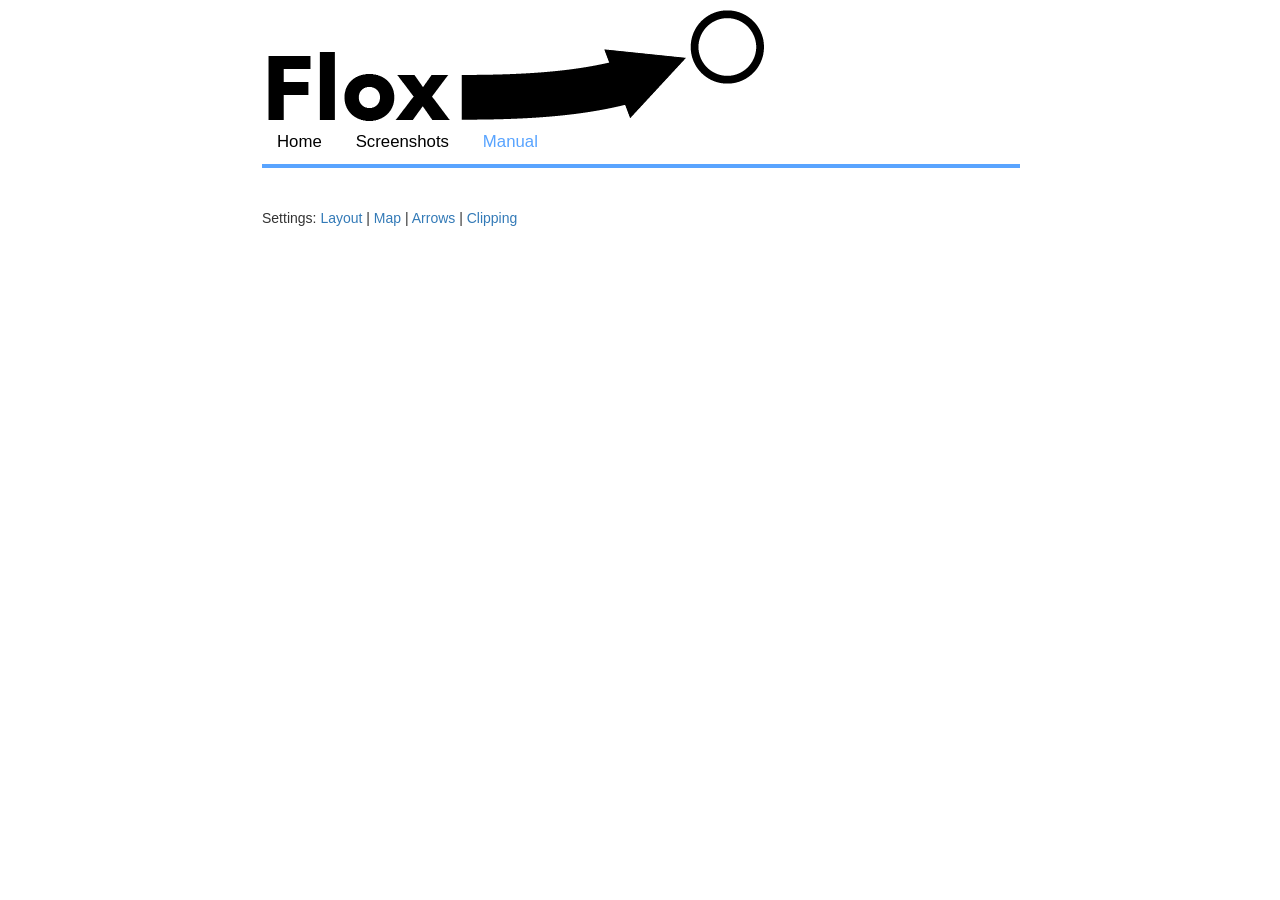
==== arrowSettings.html @ 4deaf3a1 "Added various pages and bits of content" ====
<!DOCTYPE html>
<html>
<head>
	<title>Flox Arrows</title>

    <link rel="stylesheet" href="bootstrap.min.css"/>
    <link rel="stylesheet" type="text/css" href="flox-info.css">
    
</head>

<body>

	<div id="pageHeader">
		<div id="title">
			<img id="titleIcon" src="titleArrow.png">
			<div id="navContainer">
				<ul>
					<li><a href="index.html">Home</a></li>
					<li><a href="screenshots.html">Screenshots</a></li>
					<li><a href="manual.html" style="color:#59A4FF;">Manual</a></li>
				</ul>
			</div>
			<div id="divider"></div>
		</div>
	</div>
		
	
	<div id="container">
		
		<div id="contentContainer">


		<div id="settingsLinks">Settings: 
			<a href="layoutSettings.html">Layout</a> | 
			<a href="mapSettings.html">Map</a> | 
			<a href="arrowSettings.html">Arrows</a> | 
			<a href="clippingSettings.html">Clipping</a>
		</div>
			
		</div>
	</div>
		

	

	<div id="footerContainer"></div>


</body>
</html>
---- flox-info.css ----
#pageHeader {

	
}

#title {
	position: relative;
	width: 800px;
	padding: 0 20px 0 22px;
	margin: 0 auto;
}

#titleIcon {
	padding-top: 10px;
}

#navContainer {

}

#navContainer ul {
	list-style: none;
	padding-left: 0;
	position: relative;

}

#navContainer li {
	position: relative;
	display: inline;
}

#navContainer a {
	color: black;
	padding: 6px 15px 8px;
	font-size: 1.2em;
	text-decoration: none;
}

#navContainer a:hover{
	color: #59A4FF;
}

#sampleImageContainer {
	float: right;
	text-align: center;
	width:450px;
}

#divider {
	background-color: #59A4FF;
	margin-bottom: 20px;
	height: 4px;
	/*max-width: 800px;
	min-width: 600px;*/
}

#container {
	position: relative;
	width: 800px;
	padding: 0 20px 0 22px;
	margin: 0 auto;
	/*max-width: 800px;
	min-width: 600px;*/
}

#contentContainter {
	width: 100%;
}

#introText {
	width: 38%;
}

#introText h4 {
	margin-top: 20px;
}

/* Manual page stuff */
#manualText h4 {
	margin-top: 20px;
}

#leftColumn {
	width: 48%;
	display: inline-block;
}

#rightColumn {
	width: 48%;
	float: right;
}

.toolbarIcon {
	float: left;
	margin-right: 4px;
}

#settingsLinks {
	margin-top: 40px;
}

#layoutSettingsText h4 {

}
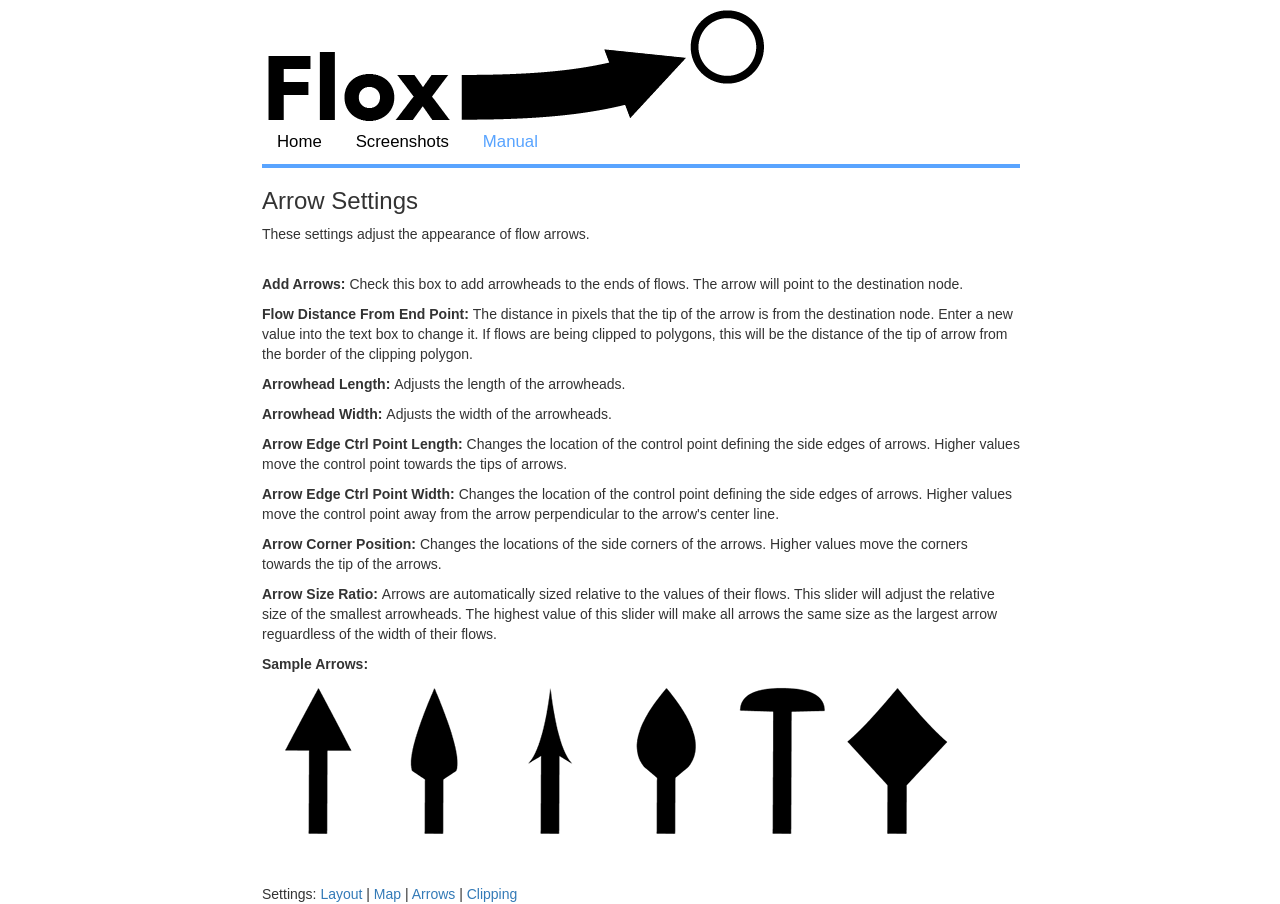
==== commit bcf7848f: "Finished the setting pages (mostly)" ====
--- a/arrowSettings.html
+++ b/arrowSettings.html
@@ -30,6 +30,35 @@
 		
 		<div id="contentContainer">
 
+			<h3>Arrow Settings</h3>
+
+			<p>These settings adjust the appearance of flow arrows.</p>
+
+			<br>
+			
+			<p><b>Add Arrows: </b>Check this box to add arrowheads to the ends of flows. The arrow will point to the destination node.</p>
+
+			<p><b>Flow Distance From End Point: </b>The distance in pixels that the tip of the arrow is from the destination node. Enter a new value into the text box to change it. If flows are being clipped to polygons, this will be the distance of the tip of arrow from the border of the clipping polygon.</p>
+
+			<p><b>Arrowhead Length: </b>Adjusts the length of the arrowheads.</p>
+			<p><b>Arrowhead Width: </b>Adjusts the width of the arrowheads.</p>
+
+			<p><b>Arrow Edge Ctrl Point Length: </b>Changes the location of the control point defining the side edges of arrows. Higher values move the control point towards the tips of arrows.</p>
+
+			<p><b>Arrow Edge Ctrl Point Width: </b>Changes the location of the control point defining the side edges of arrows. Higher values move the control point away from the arrow perpendicular to the arrow's center line.</p>
+
+			<p><b>Arrow Corner Position: </b>Changes the locations of the side corners of the arrows. Higher values move the corners towards the tip of the arrows.</p>
+
+			<p><b>Arrow Size Ratio: </b>Arrows are automatically sized relative to the values of their flows. This slider will adjust the relative size of the smallest arrowheads. The highest value of this slider will make all arrows the same size as the largest arrow reguardless of the width of their flows.</p>
+
+			<p><b>Sample Arrows:</b></p>
+
+			<img class="arrowImage" src="arrowSamples/arrow_1.png">
+			<img class="arrowImage" src="arrowSamples/arrow_3.png">
+			<img class="arrowImage" src="arrowSamples/arrow_2.png">
+			<img class="arrowImage" src="arrowSamples/arrow_4.png">
+			<img class="arrowImage" src="arrowSamples/arrow_5.png">
+			<img class="arrowImage" src="arrowSamples/arrow_6.png">
 
 		<div id="settingsLinks">Settings: 
 			<a href="layoutSettings.html">Layout</a> | 
--- a/flox-info.css
+++ b/flox-info.css
@@ -102,4 +102,8 @@
 
 #layoutSettingsText h4 {
 
-}+}
+
+.arrowImage {
+	display: inline-block;
+}
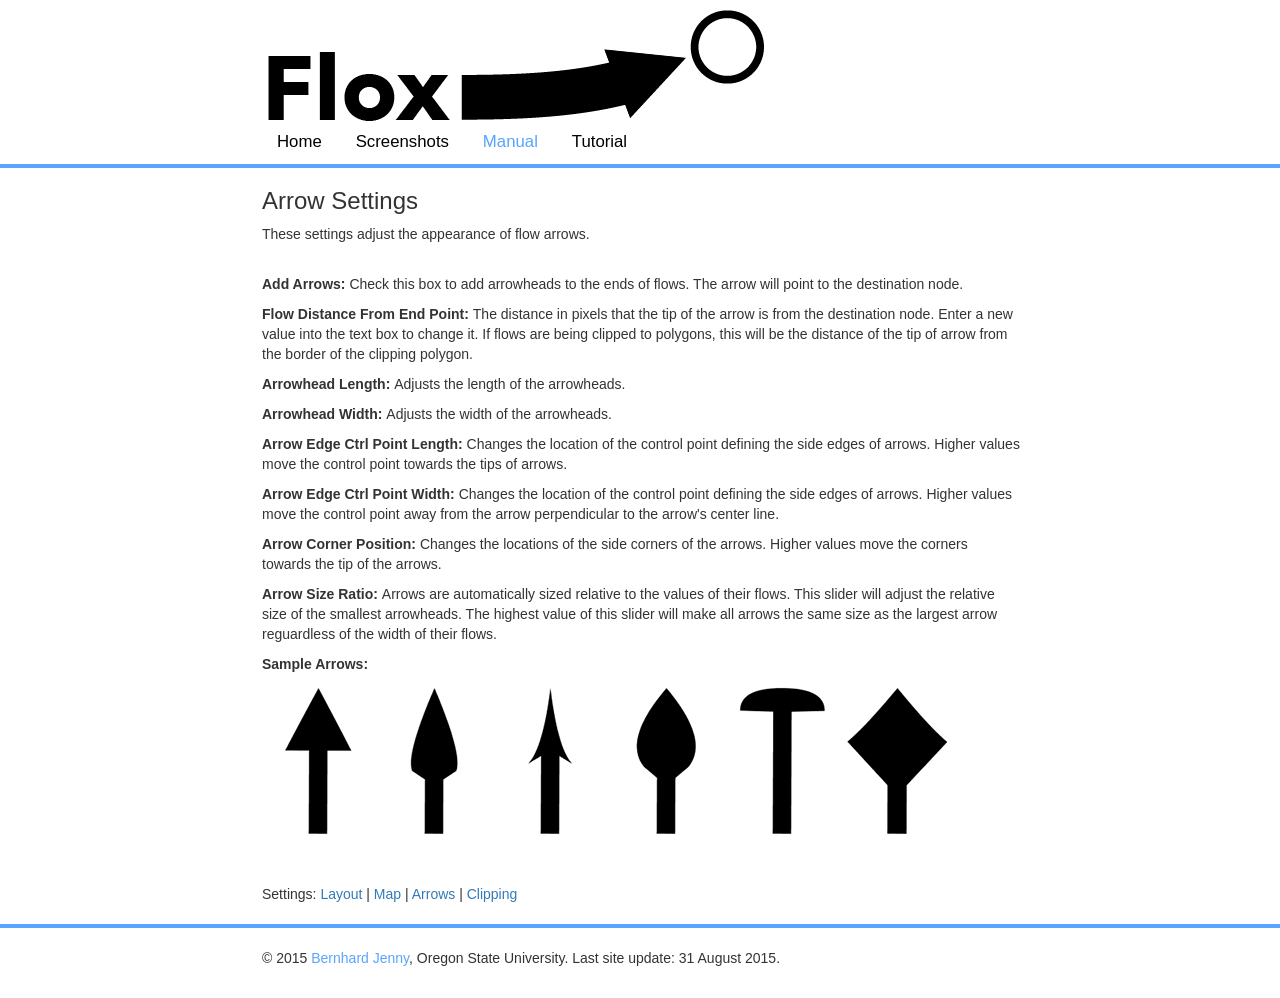
==== commit 34ac7392: "Footers, fixes, tutorial page" ====
--- a/arrowSettings.html
+++ b/arrowSettings.html
@@ -19,12 +19,13 @@
 					<li><a href="index.html">Home</a></li>
 					<li><a href="screenshots.html">Screenshots</a></li>
 					<li><a href="manual.html" style="color:#59A4FF;">Manual</a></li>
+					<li><a href="tutorial.html">Tutorial</a></li>
 				</ul>
 			</div>
-			<div id="divider"></div>
+			
 		</div>
 	</div>
-		
+	<div id="divider"></div>	
 	
 	<div id="container">
 		
@@ -71,9 +72,13 @@
 	</div>
 		
 
-	
-
-	<div id="footerContainer"></div>
+	<br>
+	<div id="divider"></div>
+	<div id="pageFooter">
+		<p>&copy; 2015
+		<a style="color:#59A4FF" href="http://cartography.oregonstate.edu/people/bernie/">Bernhard Jenny</a>, Oregon State University. Last site update: 31 August 2015.</p>
+		<br>
+	</div>
 
 
 </body>
--- a/flox-info.css
+++ b/flox-info.css
@@ -1,14 +1,12 @@
 #pageHeader {
 
-	
-}
-
-#title {
 	position: relative;
 	width: 800px;
 	padding: 0 20px 0 22px;
 	margin: 0 auto;
 }
+
+
 
 #titleIcon {
 	padding-top: 10px;
@@ -41,18 +39,29 @@
 	color: #59A4FF;
 }
 
-#sampleImageContainer {
-	float: right;
-	text-align: center;
-	width:450px;
+#pageFooter {
+	position: relative;
+	width: 800px;
+	padding: 0 20px 0 22px;
+	margin: 0 auto;
+	clear: both;
 }
 
+
+
 #divider {
+	clear: both;
 	background-color: #59A4FF;
 	margin-bottom: 20px;
 	height: 4px;
 	/*max-width: 800px;
 	min-width: 600px;*/
+}
+
+#sampleImageContainer {
+	float: right;
+	text-align: center;
+	width:450px;
 }
 
 #container {
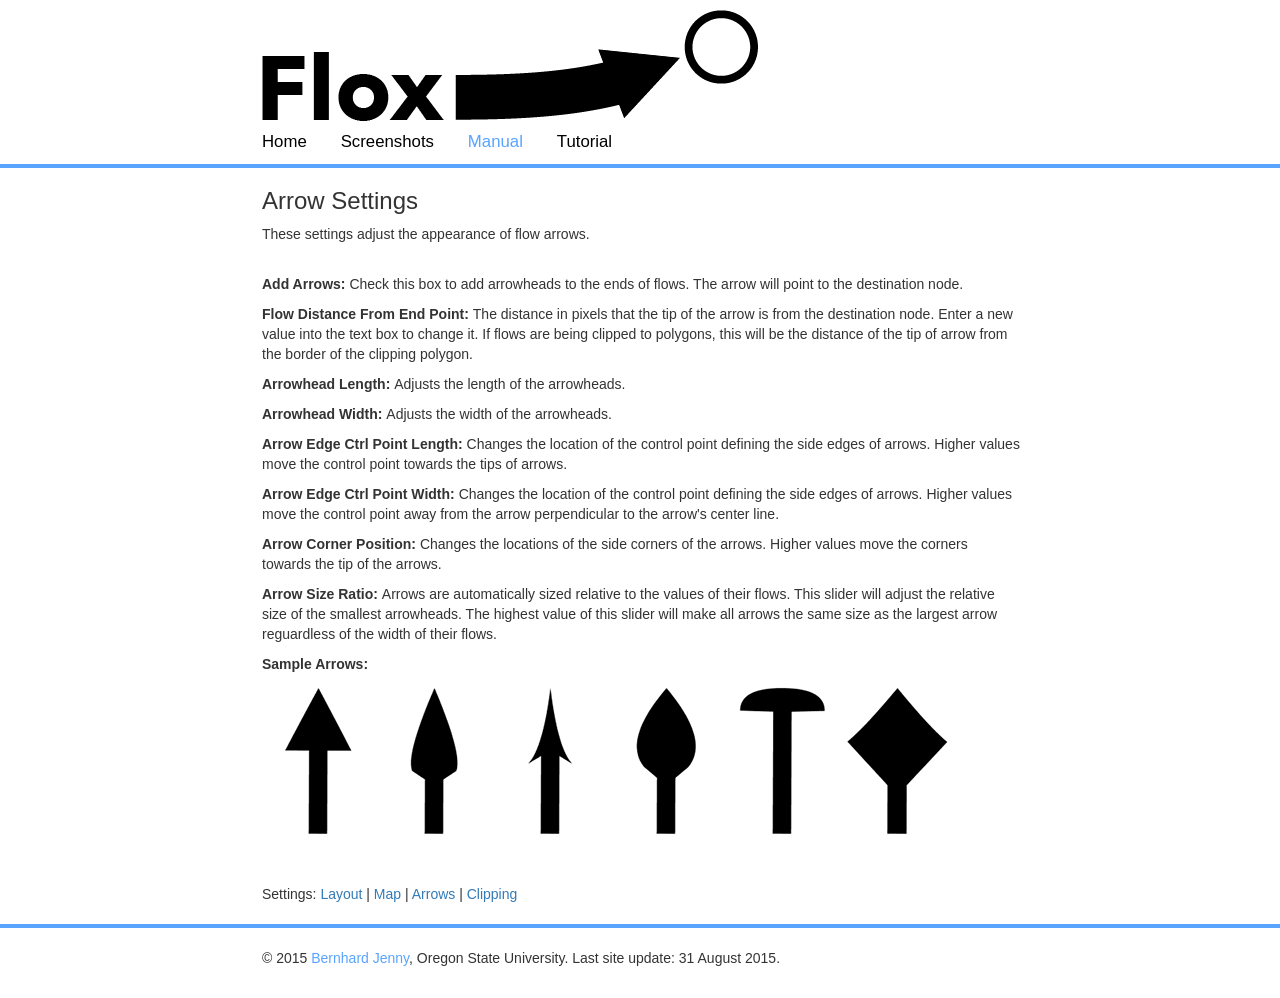
==== commit 392c3037: "Added screenshots, changed front page image" ====
--- a/arrowSettings.html
+++ b/arrowSettings.html
@@ -54,12 +54,12 @@
 
 			<p><b>Sample Arrows:</b></p>
 
-			<img class="arrowImage" src="arrowSamples/arrow_1.png">
-			<img class="arrowImage" src="arrowSamples/arrow_3.png">
-			<img class="arrowImage" src="arrowSamples/arrow_2.png">
-			<img class="arrowImage" src="arrowSamples/arrow_4.png">
-			<img class="arrowImage" src="arrowSamples/arrow_5.png">
-			<img class="arrowImage" src="arrowSamples/arrow_6.png">
+			<img class="arrowImage" src="images/arrowSamples/arrow_1.png">
+			<img class="arrowImage" src="images/arrowSamples/arrow_3.png">
+			<img class="arrowImage" src="images/arrowSamples/arrow_2.png">
+			<img class="arrowImage" src="images/arrowSamples/arrow_4.png">
+			<img class="arrowImage" src="images/arrowSamples/arrow_5.png">
+			<img class="arrowImage" src="images/arrowSamples/arrow_6.png">
 
 		<div id="settingsLinks">Settings: 
 			<a href="layoutSettings.html">Layout</a> | 
--- a/flox-info.css
+++ b/flox-info.css
@@ -1,19 +1,17 @@
 #pageHeader {
-
 	position: relative;
 	width: 800px;
 	padding: 0 20px 0 22px;
 	margin: 0 auto;
 }
 
-
-
 #titleIcon {
 	padding-top: 10px;
+	margin-left: -6px;
 }
 
 #navContainer {
-
+	margin-left: -15px;
 }
 
 #navContainer ul {
@@ -58,15 +56,28 @@
 	min-width: 600px;*/
 }
 
+.screenshotDivider {
+	background-color: lightgray;
+	height: 1px;
+	margin-top: 25px;
+	margin-bottom: 30px;
+}
+
 #sampleImageContainer {
 	float: right;
 	text-align: center;
-	width:450px;
+	width: 55%;
+}
+
+#screenshotsContainer {
+	text-align: center;
+	width: 100%;
 }
 
 #container {
 	position: relative;
-	width: 800px;
+	max-width: 800px;
+	min-width: 600px;
 	padding: 0 20px 0 22px;
 	margin: 0 auto;
 	/*max-width: 800px;
@@ -78,7 +89,7 @@
 }
 
 #introText {
-	width: 38%;
+	width: 42%;
 }
 
 #introText h4 {
@@ -116,3 +127,7 @@
 .arrowImage {
 	display: inline-block;
 }
+
+#tutorialText h4 {
+	margin-top: 30px
+}
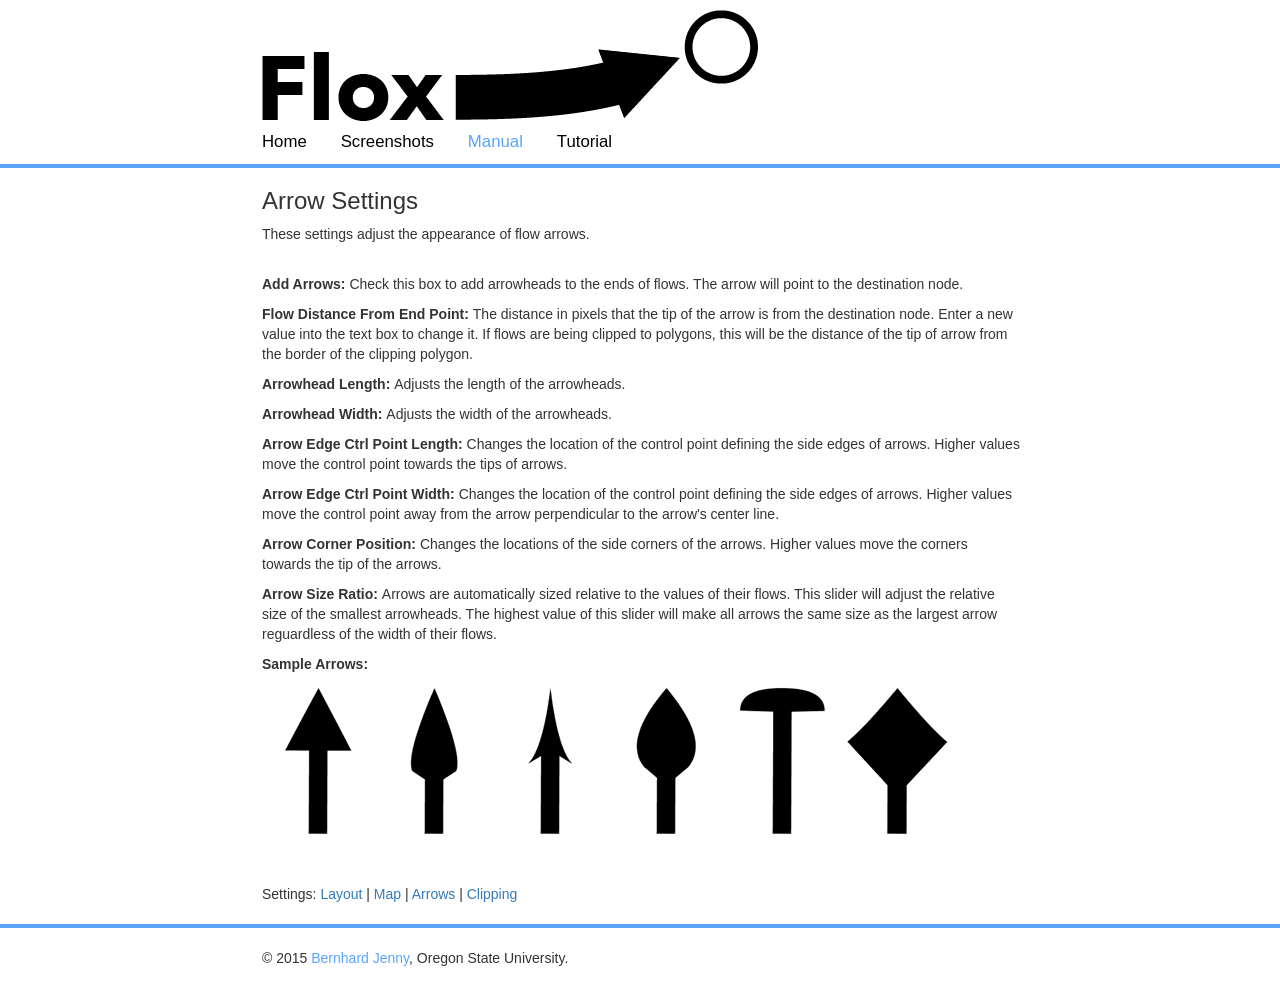
==== commit bb01c037: "Updated update date Need to figure out how to update this for all pages easily." ====
--- a/arrowSettings.html
+++ b/arrowSettings.html
@@ -76,7 +76,7 @@
 	<div id="divider"></div>
 	<div id="pageFooter">
 		<p>&copy; 2015
-		<a style="color:#59A4FF" href="http://cartography.oregonstate.edu/people/bernie/">Bernhard Jenny</a>, Oregon State University. Last site update: 31 August 2015.</p>
+		<a style="color:#59A4FF" href="http://cartography.oregonstate.edu/people/bernie/">Bernhard Jenny</a>, Oregon State University.</p>
 		<br>
 	</div>
 
